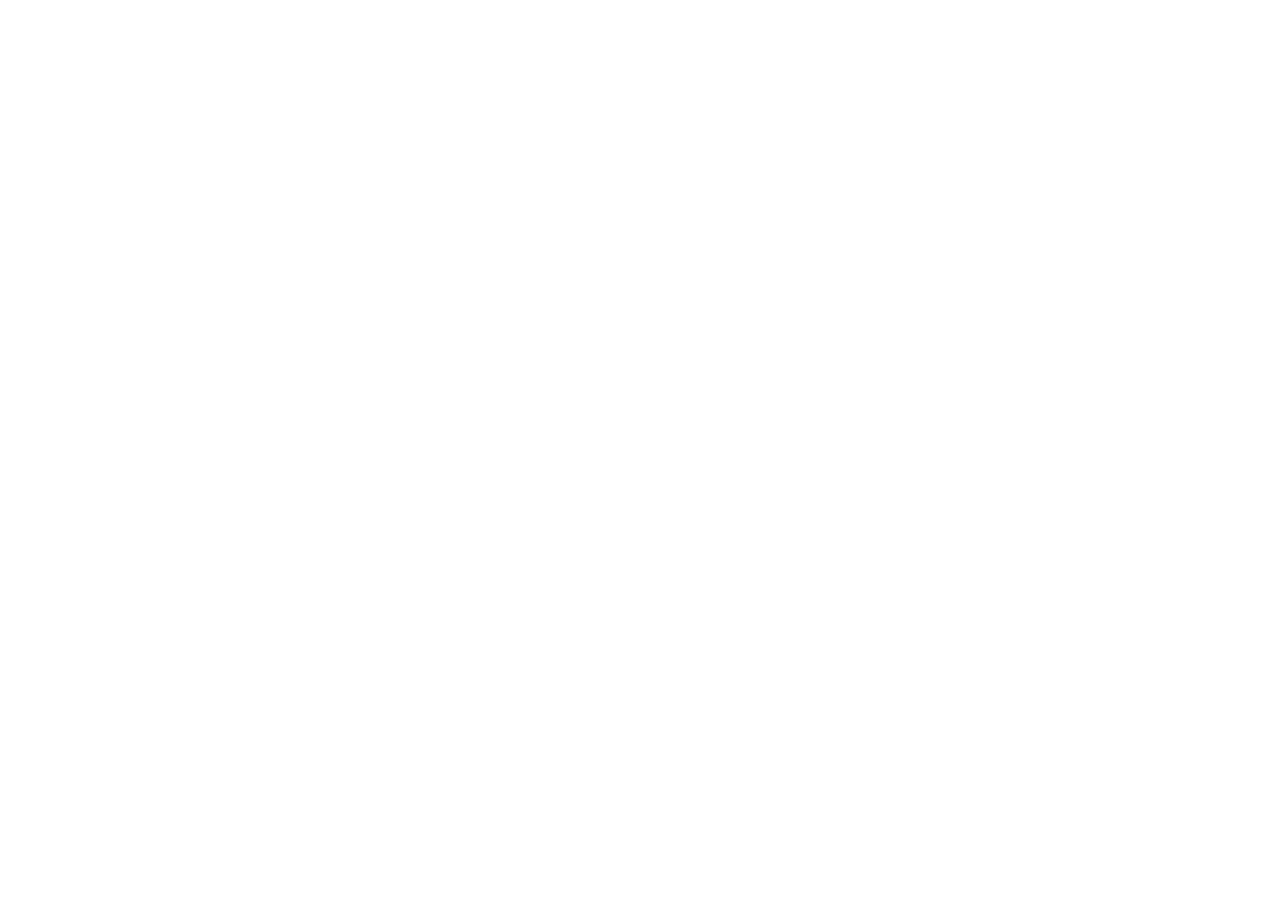
==== index.html @ ea48d766 "criei a página principal" ====
<!DOCTYPE html>
<html lang="pt-br">
<head>
    <meta charset="UTF-8">
    <meta name="viewport" content="width=device-width, initial-scale=1.0">
    <link rel="shortcut icon" href="favicon.ico" type="image/x-icon">
    <title>Projeto Redes Sociais</title>
</head>
<body>
    <h1></h1>
    
</body>
</html>
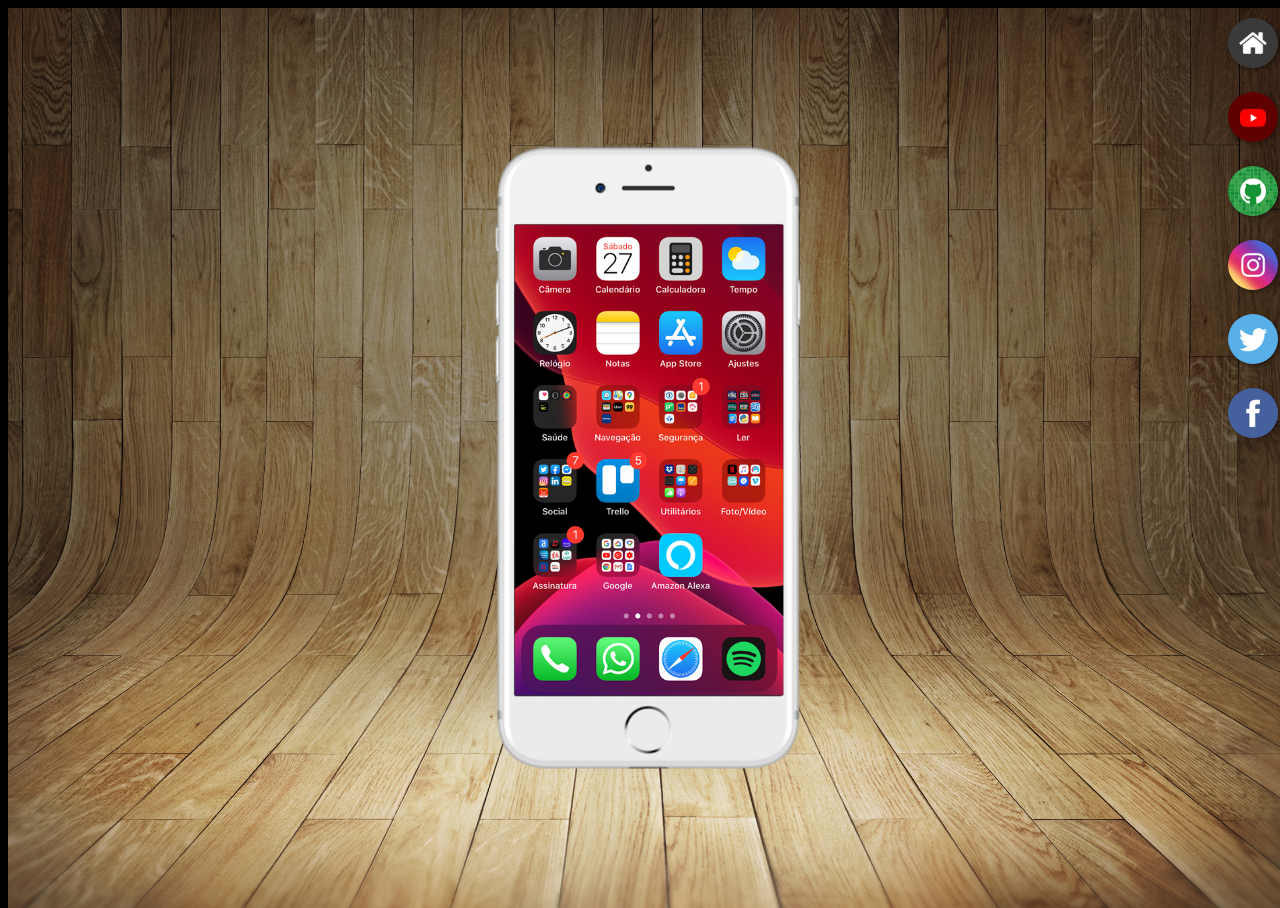
==== commit 147ce224: "criado os botões laterais" ====
--- a/index.html
+++ b/index.html
@@ -4,10 +4,27 @@
     <meta charset="UTF-8">
     <meta name="viewport" content="width=device-width, initial-scale=1.0">
     <link rel="shortcut icon" href="favicon.ico" type="image/x-icon">
+    <link rel="stylesheet" href="estilos/style.css">
     <title>Projeto Redes Sociais</title>
 </head>
 <body>
-    <h1></h1>
+    <main>
+        <section id="telefone">
+            <iframe src="home.html" name="tela" id="tela" frameborder="0">
+                Seu navegador não é compatível com isso.
+            </iframe>
+
+        </section>
+        <section id="redes-sociais">
+            <a href="#" target="tela"> <img src="imagens/logo-home.jpg" alt="home"></a><br>
+            <a href="#" target="tela"> <img src="imagens/logo-youtube.jpg" alt="YouTube"></a><br>
+            <a href="#" target="tela"> <img src="imagens/logo-github.jpg" alt="GitHub"></a><br>
+            <a href="#" target="tela"> <img src="imagens/logo-instagram.jpg" alt="Instagram"></a><br>
+            <a href="#" target="tela"> <img src="imagens/logo-twitter.jpg" alt="Twitter"></a><br>
+            <a href="#" target="tela"> <img src="imagens/logo-facebook.jpg" alt="Facebook"></a>
+
+        </section>
+    </main>
     
 </body>
 </html>--- a/estilos/style.css
+++ b/estilos/style.css
@@ -0,0 +1,61 @@
+@charset "UTF-8"
+
+* {
+    margin: 0px;
+    padding: 0px;
+    font-family: Arial, Helvetica, sans-serif;
+}
+
+html, body {
+    height: 100vh;
+    width: 100vw;
+    background-color: black;
+}
+
+body {
+    background: url('../imagens/fundo-madeira.jpg') no-repeat top center;
+    background-size: cover;
+    background-attachment: fixed;
+}
+
+main {
+    height: 100vh;
+    position: relative;
+}
+
+#telefone {
+    height: 627px;
+    width: 311px;
+    background-color: blue;
+    position: absolute;
+    top: 50%;
+    left: 50%;
+    transform: translate(-50%, -50%);
+    background: url('../imagens/frame-iphone.png') no-repeat;
+}
+
+#tela {
+    position: relative;
+    top: 80px;
+    left: 22px;
+    width: 269px;
+    height: 471px;
+}
+
+#redes-sociais {
+    text-align: right;
+}
+#redes-sociais img {
+    width: 50px;
+    margin: 10px;
+    border-radius: 50%;
+    box-shadow: 2px 2px 5px rgba(0, 0, 0, 0.400);
+    box-sizing: border-box
+}
+
+#redes-sociais img:hover {
+    border: 2px solid yellow;
+    transform: translate(-3px, -3px);
+    box-shadow: 5px 5px 10px black;
+    transition: .2s;
+}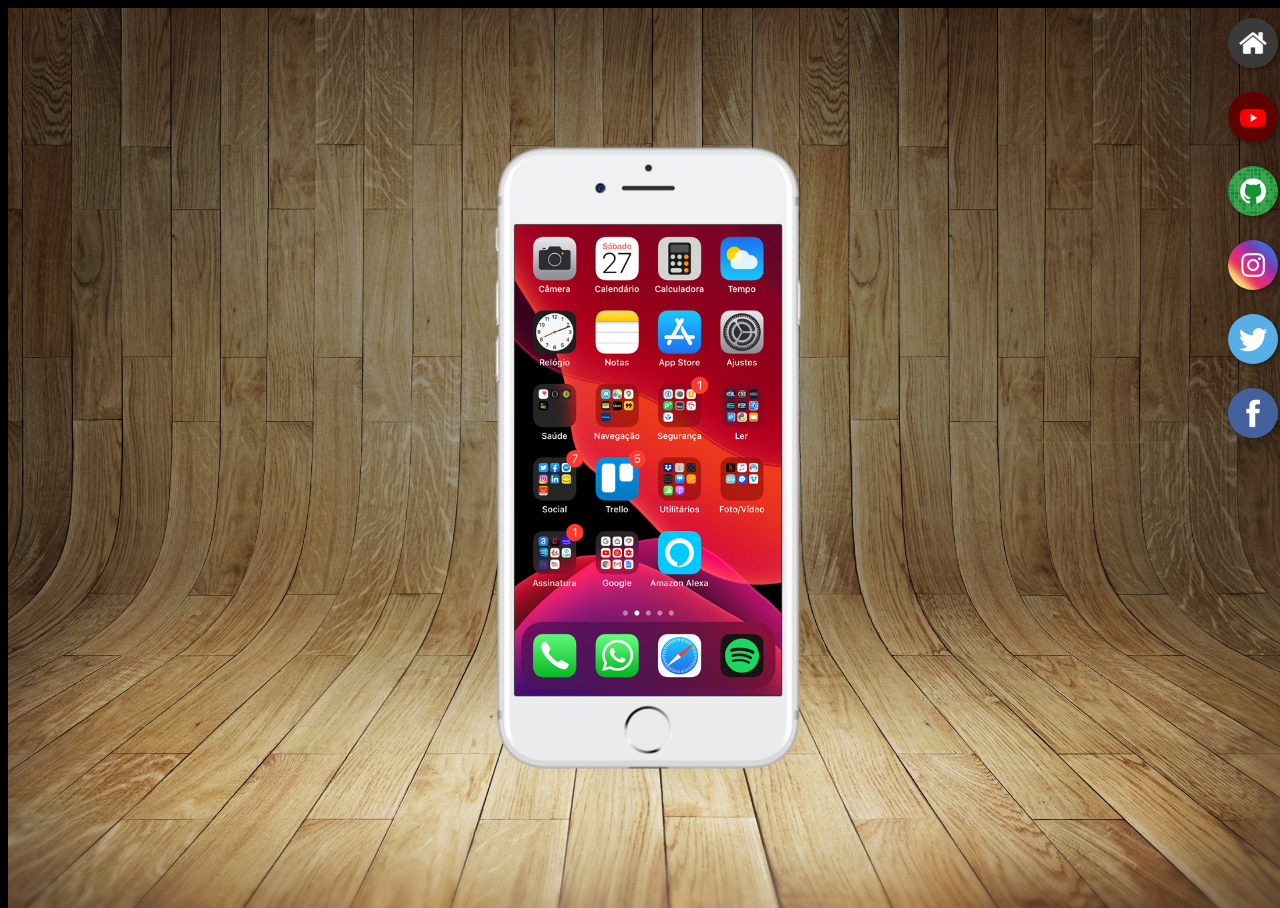
==== commit fc7525a4: "adicionado os links das redes sociais" ====
--- a/index.html
+++ b/index.html
@@ -16,12 +16,12 @@
 
         </section>
         <section id="redes-sociais">
-            <a href="#" target="tela"> <img src="imagens/logo-home.jpg" alt="home"></a><br>
-            <a href="#" target="tela"> <img src="imagens/logo-youtube.jpg" alt="YouTube"></a><br>
-            <a href="#" target="tela"> <img src="imagens/logo-github.jpg" alt="GitHub"></a><br>
-            <a href="#" target="tela"> <img src="imagens/logo-instagram.jpg" alt="Instagram"></a><br>
-            <a href="#" target="tela"> <img src="imagens/logo-twitter.jpg" alt="Twitter"></a><br>
-            <a href="#" target="tela"> <img src="imagens/logo-facebook.jpg" alt="Facebook"></a>
+            <a href="home.html" target="tela"> <img src="imagens/logo-home.jpg" alt="home"></a><br>
+            <a href="youtube.html" target="tela"> <img src="imagens/logo-youtube.jpg" alt="YouTube"></a><br>
+            <a href="github.html" target="tela"> <img src="imagens/logo-github.jpg" alt="GitHub"></a><br>
+            <a href="instagram.html" target="tela"> <img src="imagens/logo-instagram.jpg" alt="Instagram"></a><br>
+            <a href="twitter.html" target="tela"> <img src="imagens/logo-twitter.jpg" alt="Twitter"></a><br>
+            <a href="facebook.html" target="tela"> <img src="imagens/logo-facebook.jpg" alt="Facebook"></a>
 
         </section>
     </main>
--- a/estilos/style.css
+++ b/estilos/style.css
@@ -38,7 +38,7 @@
     position: relative;
     top: 80px;
     left: 22px;
-    width: 269px;
+    width: 267px;
     height: 471px;
 }
 
